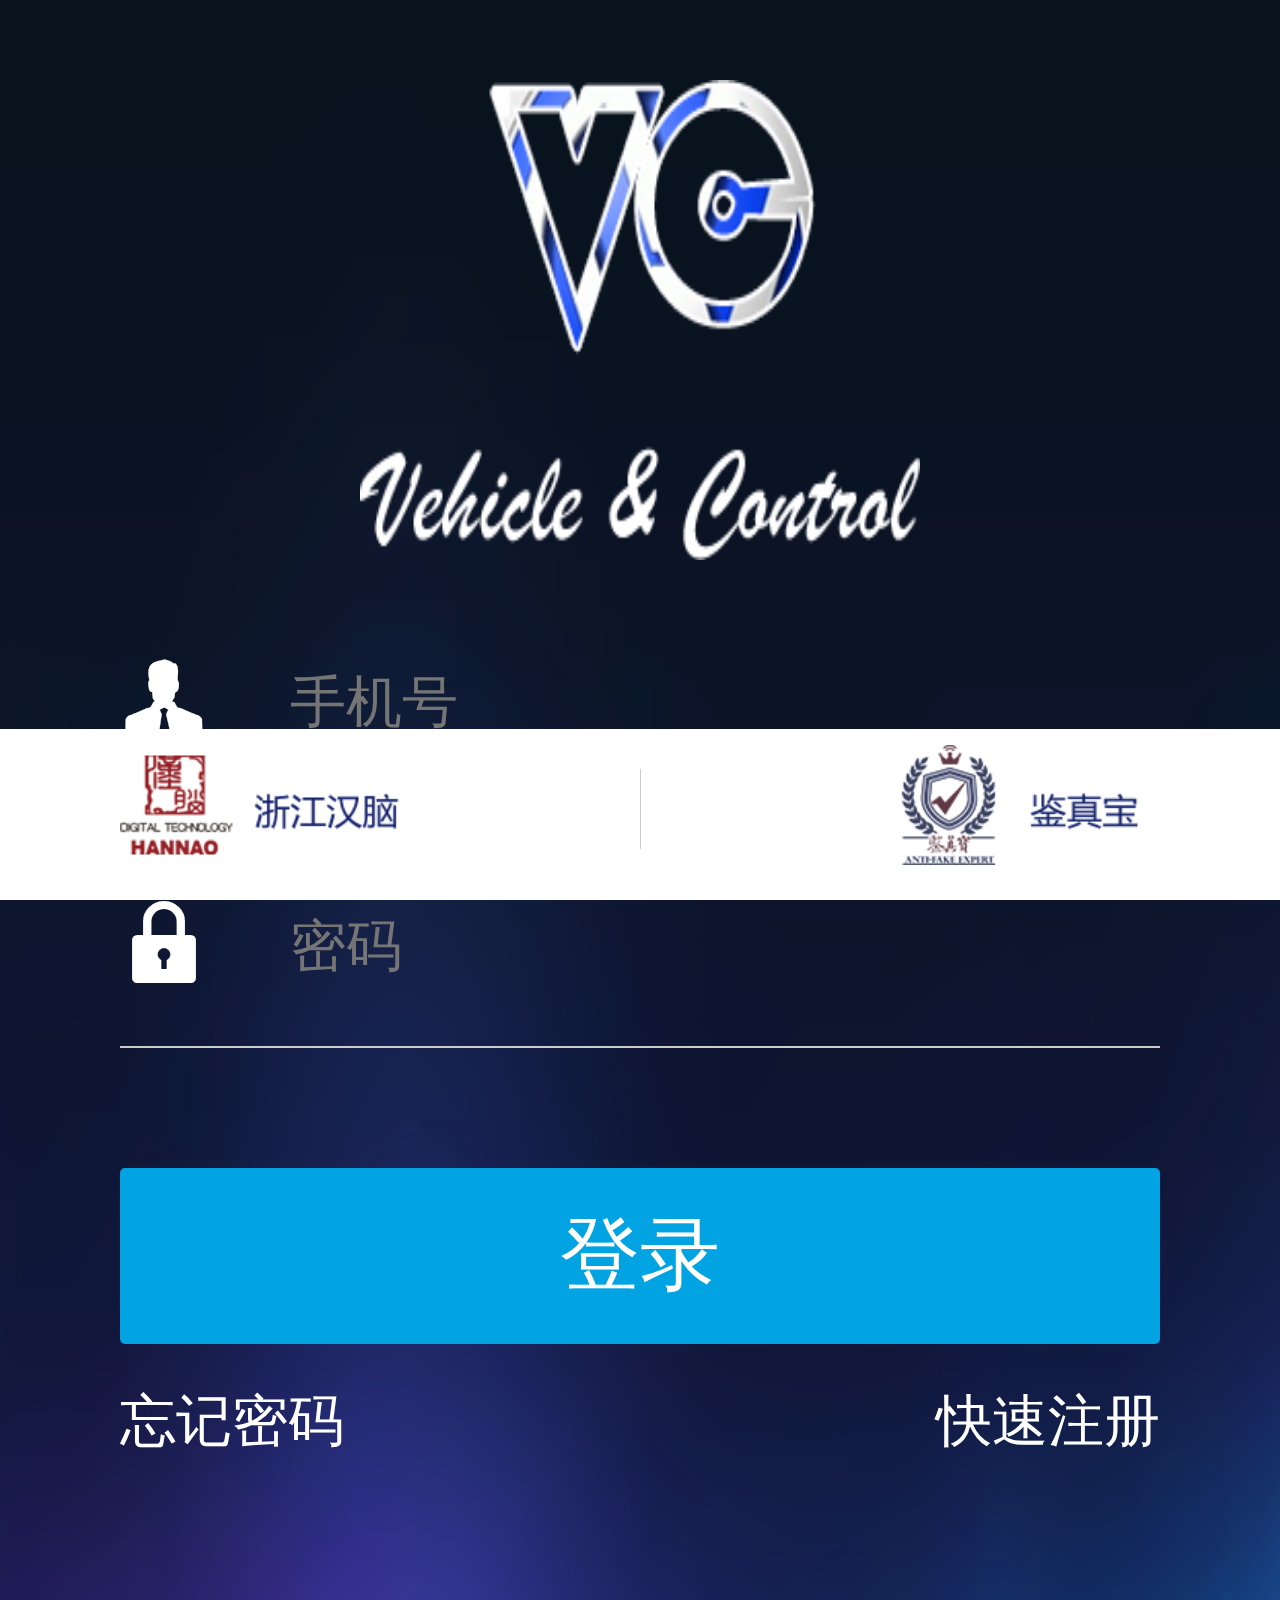
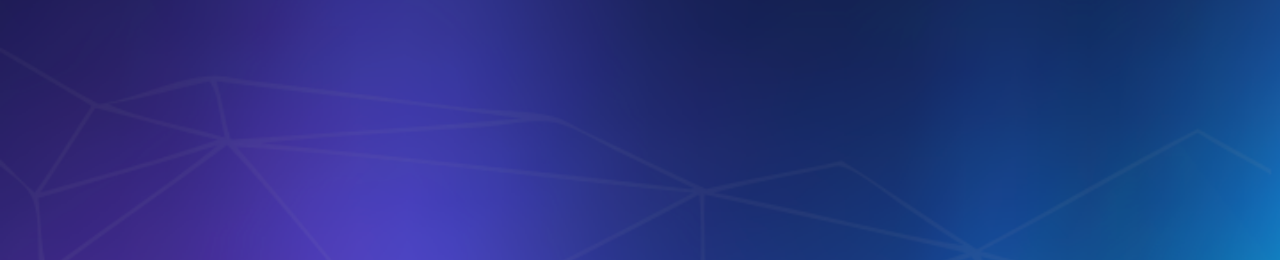
==== test/src/index.html @ 2bc55c25 "车辆        5/7    14:34" ====
<!DOCTYPE html>
<html>
	<head>
		<meta charset="UTF-8">
		<meta http-equiv="X-UA-Compatible" content="IE=edge">
		<meta name="viewport" content="width=device-width,initial-scale=1,minimum-scale=1,maximum-scale=1,user-scalable=no" />
		<title>enter</title>
		<link rel="stylesheet" type="text/css" href="../css/index.css"/>
		<link rel="stylesheet" type="text/css" href="../font/iconfont.css"/>
	</head>
	<body>
		<div class="bigbox">
			<div class="logo_box">
				<img src="../images/logo.png" class="register_logo"/>
			</div>
			<div class="register_input">
				<i class="iconfont">&#xe608;</i><input type="text" value="" placeholder="手机号" maxlength="11"/>
			</div>
			<!--<p id="public_yzsj">请输入正确的手机号</p>-->
			<div class="register_input">
				<i class="iconfont">&#xe615;</i><input type="text" value="" placeholder="密码"/>
			</div>
			<!--<p id="public_yzmm">请输入6-10位密码</p>-->
			<div class="btn">
				<button class="register_btn">登录</button>
			</div>
			<div class="span_box">
				<a href=""><span>忘记密码</span></a>
				<a href=""><span>快速注册</span></a>
			</div>
			<div class="bottom_box public_bottom_style">
				<div class="register_buttom">
					<a href=""><img src="../images/浙江汉脑.png"/></a>
					<span></span>
					<a href=""><img src="../images/鉴真宝.png"/></a>
				</div>
			</div>
		</div>
		<script src="../js/demo.js"></script>
		<script src="../js/jquery-3.2.0.slim.min.js"></script>
		<script src="../js/index.js"></script>
	</body>
</html>
---- test/css/index.css ----
html, body { margin: 0; padding: 0; font-family: Helvetica; }

a { text-decoration: none; }

@font-face { font-family: 'iconfont'; src: url("iconfont.eot"); src: url("iconfont.eot?#iefix") format("embedded-opentype"), url("iconfont.woff") format("woff"), url("iconfont.ttf") format("truetype"), url("iconfont.svg#iconfont") format("svg"); }
.iconfont { font-family: "iconfont" !important; font-size: 16px; font-style: normal; -webkit-font-smoothing: antialiased; -webkit-text-stroke-width: 0.2px; -moz-osx-font-smoothing: grayscale; }

.bigbox { background: url(../images/bg.png) no-repeat; background-size: cover; min-height: 100%; padding-top: 1rem; }
.bigbox p, .bigbox span { font-size: 0.9rem; display: -webkit-flex; /* Safari */ display: flex; justify-content: center; color: white; }
.bigbox .logo_box { display: -webkit-flex; /* Safari */ display: flex; justify-content: center; }
.bigbox .register_logo { height: 6rem; width: 7rem; }
.bigbox .register_input { border-bottom: 2px solid #CCCCCC; margin-top: 0.5rem; width: 13rem; margin-left: auto; margin-right: auto; }
.bigbox .register_input i { font-size: 1.1rem; color: white; }
.bigbox .register_input input { border: 0; background-color: transparent; border-color: transparent; -webkit-appearance: none; outline: none; color: white; height: 2.5rem; width: 10rem; font-size: 0.7rem; margin-left: 1rem; }
.bigbox .btn { display: -webkit-flex; /* Safari */ display: flex; justify-content: center; margin-top: 1.5rem; }
.bigbox .btn button { color: white; font-size: 1rem; width: 13rem; height: 2.2rem; background-color: #01A3E3; border-radius: 5px; border: 0; outline: none; }
.bigbox .span_box { margin-left: auto; margin-right: auto; width: 13rem; margin-top: 0.5rem; padding-bottom: 5rem; justify-content: space-between; display: -webkit-flex; /* Safari */ display: flex; }
.bigbox .span_box span { color: white; font-size: 0.7rem; }

.all_bigbox { padding-top: 0.5rem; background: url(../images/bg.png) no-repeat; background-size: cover; min-height: 100%; }
.all_bigbox p { color: white; font-size: 20px; }
.all_bigbox i { font-size: 22px; }

p { font-size: 0.9rem; display: -webkit-flex; /* Safari */ display: flex; justify-content: center; color: #FFFFFF; margin-top: 0; }

.zc_logo_box { display: -webkit-flex; /* Safari */ display: flex; justify-content: center; }

.zc_logo { height: 7rem; width: 7rem; }

.zc_input { border-bottom: 2px solid #CCCCCC; margin-top: 1rem; width: 13rem; margin-left: auto; margin-right: auto; }
.zc_input i { font-size: 1.1rem; color: white; }
.zc_input input { border: 0; background-color: transparent; border-color: transparent; -webkit-appearance: none; outline: none; color: white; height: 2.5rem; width: 64%; font-size: 0.7rem; margin-left: 1rem; }
.zc_input button { height: 1.5rem; width: 30%; font-size: 0.6rem; background-color: #464B69; border-radius: 4px; color: #FFFFFF; border: 0; padding: 0; }

.zc_btn_box { display: -webkit-flex; /* Safari */ display: flex; justify-content: center; margin-top: 1.5rem; padding-bottom: 2.5rem; }
.zc_btn_box button { color: white; font-size: 1rem; width: 13rem; height: 2.2rem; background-color: #01A3E3; border-radius: 5px; border: 0; outline: none; }

p { font-size: 0.9rem; display: -webkit-flex; /* Safari */ display: flex; justify-content: center; color: #FFFFFF; margin-top: 0; }

.find_logo_box { display: -webkit-flex; /* Safari */ display: flex; justify-content: center; }

.find_logo { height: 7rem; width: 7rem; }

.find_input { border-bottom: 2px solid #CCCCCC; margin-top: 0.5rem; width: 13rem; margin-left: auto; margin-right: auto; }
.find_input i { font-size: 1.1rem; color: white; }
.find_input input { border: 0; background-color: transparent; border-color: transparent; -webkit-appearance: none; outline: none; color: white; height: 2.5rem; width: 7.5rem; font-size: 0.7rem; margin-left: 1rem; }
.find_input button { height: 1.5rem; width: 4.5rem; font-size: 0.6rem; background-color: #464B69; border-radius: 4px; color: #FFFFFF; border: 0; }

.find_btn_box { display: -webkit-flex; /* Safari */ display: flex; justify-content: center; margin-top: 2rem; padding-bottom: 3rem; }
.find_btn_box button { color: white; font-size: 1rem; width: 13rem; height: 2.2rem; background-color: #01A3E3; border-radius: 5px; border: 0; outline: none; font-size: 0.8rem; }

.tc_img { height: 1.5rem; position: absolute; top: 37px; right: 20px; }

p { font-size: 0.9rem; display: -webkit-flex; /* Safari */ display: flex; justify-content: center; color: #FFFFFF; margin-top: 0; margin-bottom: 2rem; position: relative; }
p i { font-size: 1rem; color: #CCCCCC; position: absolute; right: 2.5rem; font-size: 22px; top: 0; }
p .yh_name { color: white; position: absolute; right: 1rem; font-size: 15px; top: 0; }

.first_box { display: -webkit-flex; /* Safari */ display: flex; justify-content: space-between; margin-left: 3rem; margin-right: 3rem; margin-top: 1rem; }
.first_box img { height: 3.5rem; }
.first_box p { margin: 0; font-size: 0.5rem; color: #49A6F0; }

.record_p, p { font-size: 0.9rem; display: -webkit-flex; /* Safari */ display: flex; justify-content: center; color: #FFFFFF; margin-top: 0; }
.record_p a, p a { padding-top: 0.2rem; }
.record_p .one, p .one { font-size: 1rem; color: #CCCCCC; position: absolute; right: 0.5rem; }
.record_p .two, p .two { font-size: 1rem; color: #CCCCCC; position: absolute; left: 0.5rem; }

.record_top { height: 1rem; background-color: #60646D; border-top: 1px solid #F1F1F1; border-bottom: 1px solid #F1F1F1; width: 100%; }
.record_top p { display: -webkit-flex; /* Safari */ display: flex; justify-content: flex-start; padding-left: 1rem; color: #F1F1F1; font-size: 0.7rem; margin-bottom: 0; }

.record_bottom_box.bottom_box { background-color: white; position: fixed; bottom: 0; z-index: 99; }
.record_bottom_box.bottom_box .register_buttom { width: 16rem; display: -webkit-flex; /* Safari */ display: flex; justify-content: space-between; }
.record_bottom_box.bottom_box .register_buttom img { height: 2rem; margin-bottom: 0.3rem; margin-top: 0.3rem; }
.record_bottom_box.bottom_box .register_buttom span { border-left: 1px solid #CCCCCC; height: 1rem; margin-top: 0.8rem; }
.record_bottom_box.bottom_box .register_buttom a:first-child { margin-left: 1rem; }
.record_bottom_box.bottom_box .register_buttom a:last-child { margin-right: 1rem; }

.permit_box_one, .permit_box_two { background-color: #575C60; color: #F1F1F1; padding-top: 0.3rem; padding-bottom: 0.1rem; }
.permit_box_one .permit_boxone, .permit_box_two .permit_boxone { display: -webkit-flex; /* Safari */ display: flex; justify-content: flex-start; }
.permit_box_one .permit_boxone div, .permit_box_two .permit_boxone div { margin-left: 1rem; }
.permit_box_one .permit_boxone p, .permit_box_two .permit_boxone p { margin: 0; display: -webkit-flex; /* Safari */ display: flex; justify-content: flex-start; }
.permit_box_one img, .permit_box_two img { height: 1.5rem; }
.permit_box_one p, .permit_box_two p { font-size: 0.7rem; }
.permit_box_one table, .permit_box_two table { display: -webkit-flex; /* Safari */ display: flex; justify-content: center; font-size: 0.6rem; }
.permit_box_one .permit_center_td, .permit_box_two .permit_center_td { padding-left: 1rem; padding-right: 1rem; }

.permit_box_two { padding-bottom: 0; margin-top: 0.3rem; }
.permit_box_two span { width: 7.5rem; }
.permit_box_two .permit_box_double { background: url(../images/permit.png) no-repeat 100% 100%; background-size: 23%; padding-bottom: 0.5rem; }
.permit_box_two .permit_box_double .font_size { font-size: 0.8rem; }
.permit_box_two .permit_box_double p { margin-bottom: 0; }
.permit_box_two .permit_center { display: -webkit-flex; /* Safari */ display: flex; justify-content: center; }
.permit_box_two .permit_center p { margin-bottom: 0; }

.permit_deta { display: -webkit-flex; /* Safari */ display: flex; justify-content: center; margin-top: 0.2rem; }
.permit_deta p { font-size: 0.7rem; }

.permit_rwmimg { display: -webkit-flex; /* Safari */ display: flex; justify-content: center; margin-top: 3rem; }
.permit_rwmimg .permit_rwmimg_box { width: 80%; background-color: #F8F6F7; border-radius: 5px; padding: 0.2rem; }
.permit_rwmimg .permit_rwmimg_box .permit_rwmimg_box_img1 { width: 100%; height: 4rem; }
.permit_rwmimg .permit_rwmimg_box .permit_rwmimg_box_img2 { width: 50%; height: 6rem; }
.permit_rwmimg .permit_rwmimg_box .ewm_box { display: -webkit-flex; /* Safari */ display: flex; justify-content: center; }
.permit_rwmimg .permit_rwmimg_box p { color: #444444; margin-top: 0.1rem; font-size: 0.7rem; }

.permit_bottom_a { color: #F1F1F1; display: -webkit-flex; /* Safari */ display: flex; justify-content: center; margin-top: 0.2rem; padding-bottom: 3rem; }

.caller_details_top { color: #F1F1F1; display: -webkit-flex; /* Safari */ display: flex; align-items: center; padding-left: 0.9rem; margin-top: 0.5rem; }
.caller_details_top img { height: 1.3rem; }
.caller_details_top span { margin-left: 1rem; }

.selectStyle { border: 1px solid #F1F1F1; border-radius: 3px; overflow: hidden; width: 3rem; position: relative; margin-top: 0.2rem; }
.selectStyle i { position: absolute; top: 3px; right: 5px; }
.selectStyle .select { background-color: rgba(255, 255, 255, 0.3); margin: 0; line-height: 20px; height: 1.2rem; padding: 0 0 0 0.5rem; }
.selectStyle .select option { color: #222; }
.selectStyle .select option:hover { color: #fff; }
.selectStyle .select option:checked { background: #535353; color: #fff; }

/* .caller_details_content{ margin-left: 1.5rem; border-left: 1px solid #565C71; padding-left: 0.7rem; margin-right: 0.3rem; td{ @include register_flex; align-items: center; color: #F1F1F1; input{ margin-bottom: 0; background-color: rgba(255,255,255,0.3); border: 1px solid #F1F1F1; height: 1.3rem; margin-top: 0.2rem; } span{ width: 3rem; font-size: 0.7rem;
 } } table{ border-bottom: 2px solid #565C71; } 
} */
.caller_details_content { padding-left: 1rem; padding-right: 1rem; }
.caller_details_content td { display: -webkit-flex; /* Safari */ display: flex; justify-content: center; align-items: center; color: #F1F1F1; margin-top: 0.5rem; }
.caller_details_content td input { margin-bottom: 0; background-color: rgba(255, 255, 255, 0.3); border: 1px solid #F1F1F1; height: 1.3rem; margin-top: 0.2rem; }
.caller_details_content td span { width: 3rem; font-size: 0.7rem; }

.caller_details_btn { width: 100%; color: #F1F1F1; background-color: #01A3E3; font-size: 0.8rem; height: 2.5rem; margin: 7.5rem 0 2rem 0; border: 0; }

#demo3, #demo4 { background-color: rgba(255, 255, 255, 0); padding: 0; border: 0; }

.all_bigbox { padding-top: 0.5rem; }
.all_bigbox .locale_register_btn { margin: 0.8rem 0; }
.all_bigbox select { background-color: rgba(255, 255, 255, 0.3); margin: 0; line-height: 13px; height: 1.3rem; }
.all_bigbox #selectStyle { border: 1px solid #F1F1F1; border-radius: 3px; overflow: hidden; width: 11rem; position: relative; margin-top: 0.2rem; }
.all_bigbox #selectStyle i { position: absolute; top: 3px; right: 5px; }
.all_bigbox #selectStyle #select option { color: #222; }
.all_bigbox #selectStyle #select option:hover { color: #fff; }
.all_bigbox #selectStyle #select option:checked { background: #535353; color: #fff; }

@media screen and (device-width: 320px) { .caller_details_btn { height: 1.8rem; }
  .locale_register_box { padding-top: 0.5rem; }
  .locale_register_box .locale_register_btn { margin: 0.8rem 0; }
  .locale_register_box select { background-color: rgba(255, 255, 255, 0.3); margin: 0; line-height: 13px; height: 1.6rem; }
  .locale_register_box #selectStyle { border: 1px solid #F1F1F1; border-radius: 3px; overflow: hidden; width: 11rem; position: relative; margin-top: 0.2rem; }
  .locale_register_box #selectStyle i { position: absolute; top: 7px; right: 5px; }
  .locale_register_box #selectStyle #select option { color: #222; }
  .locale_register_box #selectStyle #select option:hover { color: #fff; }
  .locale_register_box #selectStyle #select option:checked { background: #535353; color: #fff; }
  .locale_register_box #demo1 { margin-left: 2.4rem; }
  .locale_register_box #demo2 { margin-left: 0; } }
@media screen and (device-width: 375px) { .locale_register_box { padding-top: 0.5rem; }
  .locale_register_box .locale_register_btn { margin: 0.8rem 0; }
  .locale_register_box select { background-color: rgba(255, 255, 255, 0.3); margin: 0; line-height: 13px; height: 1.6rem; }
  .locale_register_box #selectStyle { border: 1px solid #F1F1F1; border-radius: 3px; overflow: hidden; width: 11rem; position: relative; margin-top: 0.2rem; }
  .locale_register_box #selectStyle i { position: absolute; top: 3px; right: 5px; }
  .locale_register_box #selectStyle #select option { color: #222; }
  .locale_register_box #selectStyle #select option:hover { color: #fff; }
  .locale_register_box #selectStyle #select option:checked { background: #535353; color: #fff; }
  .locale_register_box #demo1 { margin-left: 2.4rem; }
  .locale_register_box #demo2 { margin-left: 0.5rem; } }
@media only screen and (min-device-width: 375px) and (-webkit-min-device-pixel-ratio: 3) { #demo2 { margin-left: 0.5rem; } }
.bottom_box { background-color: white; }
.bottom_box .register_buttom { width: 13rem; display: -webkit-flex; /* Safari */ display: flex; justify-content: space-between; margin-left: auto; margin-right: auto; }
.bottom_box .register_buttom img { height: 1.5rem; margin-bottom: 0.2rem; margin-top: 0.2rem; }
.bottom_box .register_buttom span { border-left: 1px solid #CCCCCC; height: 1rem; margin-top: 0.5rem; }

#public_yzsj, #public_yzmm { margin: 0; font-size: 0.7rem; color: red; }

#cp_public_input { width: 7.5rem; margin-left: 0.5rem; }

#cp_public_span { width: 2.4rem; }

::-webkit-input-placeholder { /* WebKit browsers */ color: FFFFF0; }

:-moz-placeholder { /* Mozilla Firefox 4 to 18 */ color: FFFFF0; }

::-moz-placeholder { /* Mozilla Firefox 19+ */ color: FFFFF0; }

:-ms-input-placeholder { /* Internet Explorer 10+ */ color: FFFFF0; }

.public_bottom_style { position: fixed; bottom: 0; width: 100%; }

/*# sourceMappingURL=index.css.map */
---- test/font/iconfont.css ----
@font-face {font-family: "iconfont";
  src: url('iconfont.eot?t=1493188158875'); /* IE9*/
  src: url('iconfont.eot?t=1493188158875#iefix') format('embedded-opentype'), /* IE6-IE8 */
  url('iconfont.woff?t=1493188158875') format('woff'), /* chrome, firefox */
  url('iconfont.ttf?t=1493188158875') format('truetype'), /* chrome, firefox, opera, Safari, Android, iOS 4.2+*/
  url('iconfont.svg?t=1493188158875#iconfont') format('svg'); /* iOS 4.1- */
}

.iconfont {
  font-family:"iconfont" !important;
  font-size:16px;
  font-style:normal;
  -webkit-font-smoothing: antialiased;
  -moz-osx-font-smoothing: grayscale;
}

.icon-ren:before { content: "\e608"; }

.icon-fanhui:before { content: "\e61d"; }

.icon-lock-fill:before { content: "\e615"; }

.icon-zhankaixian:before { content: "\e627"; }

.icon-renshuicon:before { content: "\e601"; }

.icon-ren2:before { content: "\e616"; }

.icon-stealth:before { content: "\e72c"; }
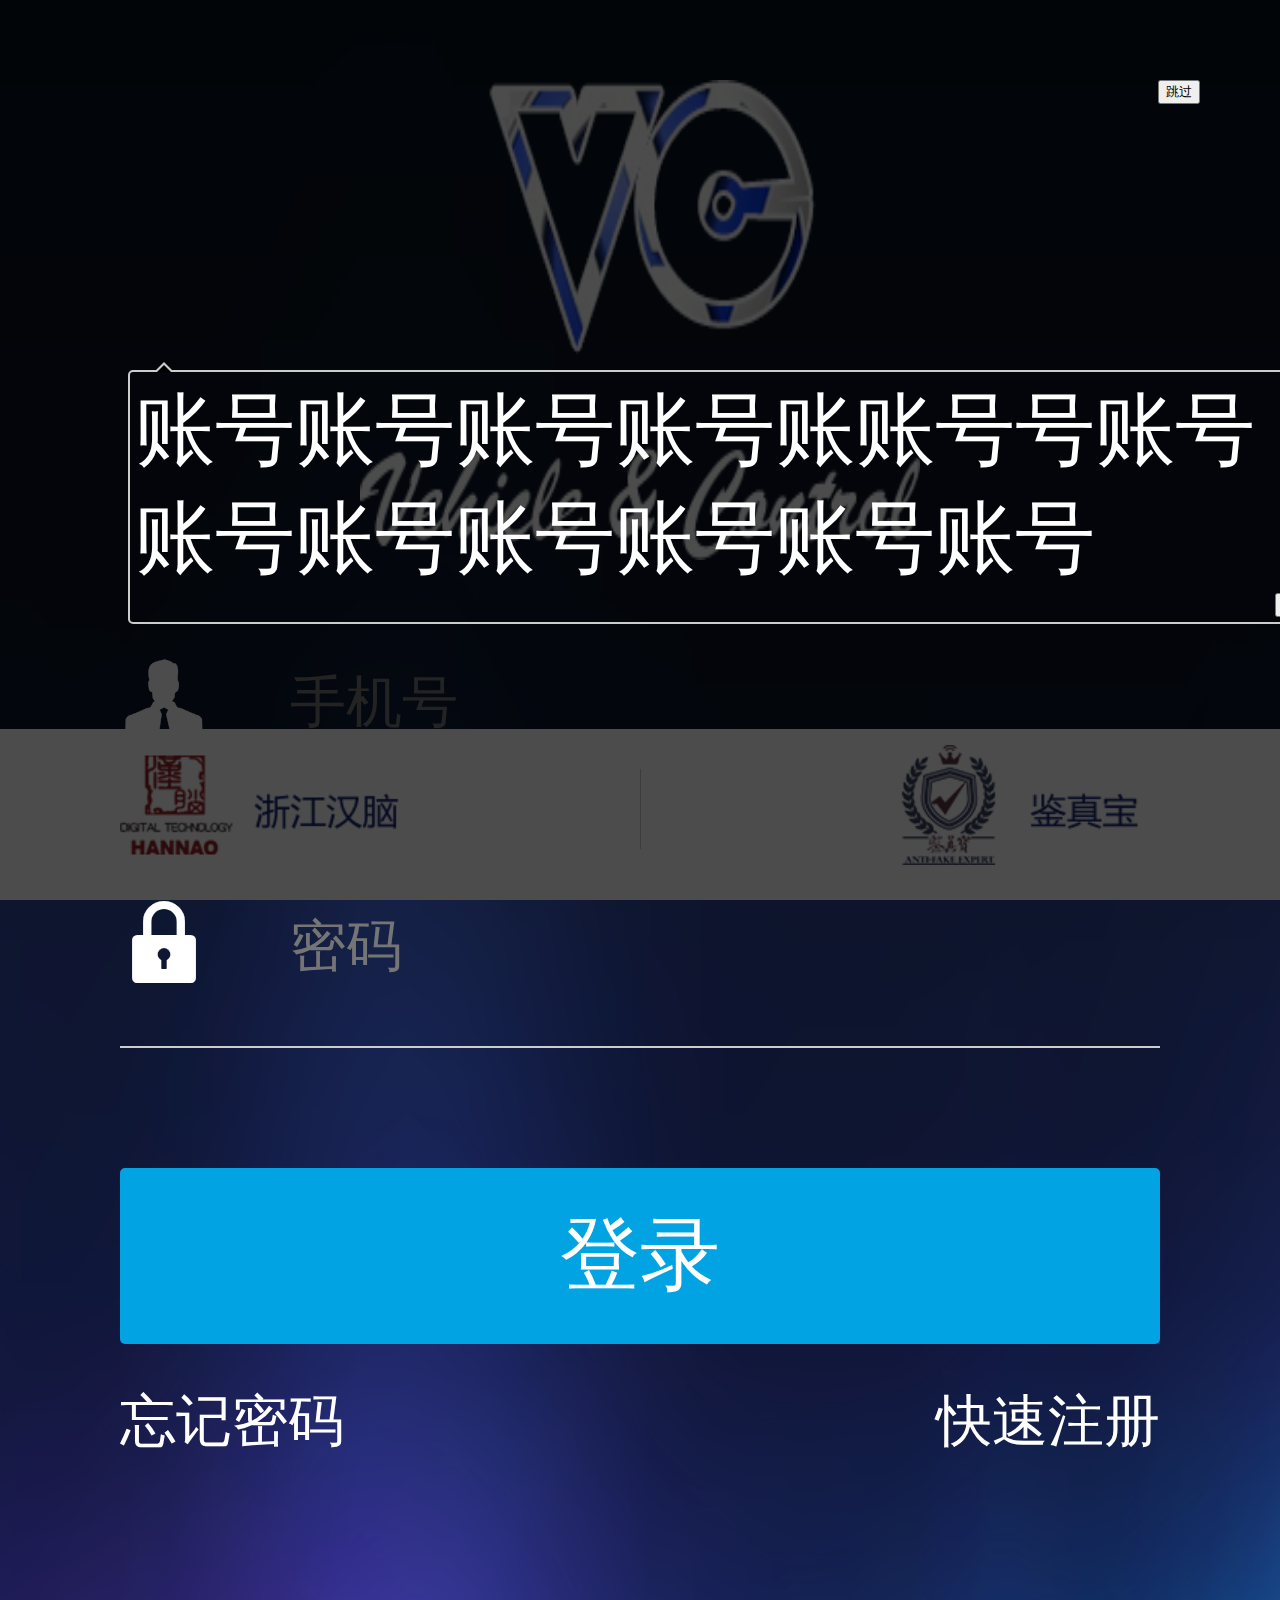
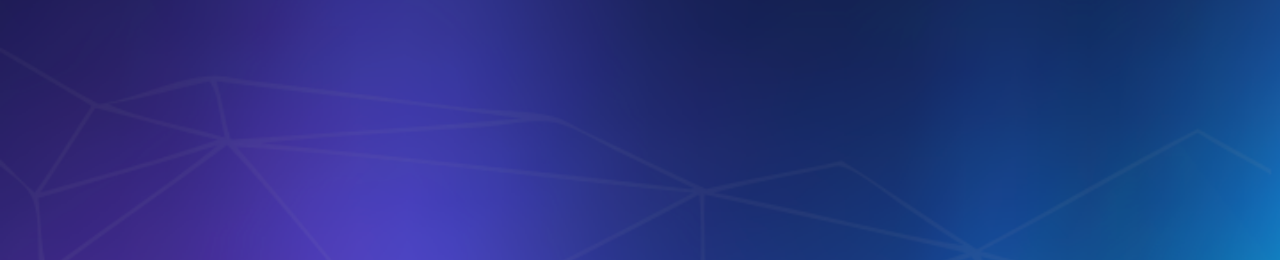
==== commit f12b64a2: "为了加龙士达logo改的版本  其他的不知道了" ====
--- a/test/src/index.html
+++ b/test/src/index.html
@@ -7,8 +7,71 @@
 		<title>enter</title>
 		<link rel="stylesheet" type="text/css" href="../css/index.css"/>
 		<link rel="stylesheet" type="text/css" href="../font/iconfont.css"/>
+		<style type="text/css">
+			.box_yd{
+			    position: absolute;
+			    width: 5rem;
+			    color: white;
+			    z-index: 99;
+			    border-radius: 5px;
+			    padding: 5px;
+				border: 2px solid #CCCCCC;
+				left: 10%;
+			}
+			.box_yd:before{
+		        position: absolute;
+			    content: "";
+			    width: 0;
+			    height: 0;
+			    left: 24px;
+			    top: -10px;
+			    border-bottom: 10px solid #CCCCCC;
+			    border-left: 10px solid transparent;
+			    border-right: 10px solid transparent; 
+			}
+			.box_yd:after{
+			    position: absolute;
+			    content: "";
+			    width: 0;
+			    height: 0;
+			    left: 27px;
+			    top: -7px;
+			    border-bottom: 7px solid rgba(0,0,0,1);
+			    border-left: 7px solid transparent;
+			    border-right: 7px solid transparent;
+			}
+			.asd{
+			    background-color: rgba(0,0,0,0.7);
+			    z-index: 88;
+			    height: 100%;
+			    width: 100%;
+			    position: absolute;
+			}
+			.btn_box{
+				display: flex;
+				display: -webkit-flex;
+				justify-content: flex-end;
+			}
+			.btn_tg{
+				position: fixed;
+				right: 1rem;
+				top: 1rem;
+				z-index: 99;
+			}
+		</style>
 	</head>
 	<body>
+		<div class="yd_bigbox">
+			<button class="btn_tg">跳过</button>
+			<div class="asd"></div>
+			<div class="box_yd box_yd2"><span>账号账号账号账号账账号号账号账号账号账号账号账号账号</span>
+				<div class="btn_box"><button class="btn1">下一步</button></div>
+			</div>
+			<div class="box_yd" style="display: none;"><span>密码密码密码密码密码密码密码密码密码密码密码密码密码</span>
+				<div class="btn_box"><button class="btn2">完成</button></div>
+			</div>
+		</div>
+
 		<div class="bigbox">
 			<div class="logo_box">
 				<img src="../images/logo.png" class="register_logo"/>
@@ -39,5 +102,33 @@
 		<script src="../js/demo.js"></script>
 		<script src="../js/jquery-3.2.0.slim.min.js"></script>
 		<script src="../js/index.js"></script>
+		<script type="text/javascript">
+			$('.yd_img1').click(function(){
+				$('.yd_img1').css('display','none')
+			})
+			$('.yd_img2').click(function(){
+				$('.yd_img2').css('display','none')
+			})
+			$('.box_yd').css('width',document.body.offsetWidth-85)
+			$('.box_yd').css('top',window.screen.availHeight/2)
+			
+			$('.box_yd2').css('width',document.body.offsetWidth-85)
+			$('.box_yd2').css('top',window.screen.availHeight/2-80)
+			if(window.screen.availHeight < 600){
+				$('.box_yd2').css('top',window.screen.availHeight/2-60)
+			}
+			$('.btn1').on('click',function(){
+				$('.box_yd').css('display','block')
+				$('.box_yd2').css('display','none')
+			})
+			$('.btn2').on('click',function(){
+				$('.yd_bigbox').css('display','none')
+			})
+			$('.btn_tg').click(function(){
+				$('.yd_bigbox').css('display','none')
+			})
+			
+			//console.log(window.screen.availHeight)
+		</script>
 	</body>
 </html>
--- a/test/css/index.css
+++ b/test/css/index.css
@@ -18,7 +18,7 @@
 .bigbox .span_box span { color: white; font-size: 0.7rem; }
 
 .all_bigbox { padding-top: 0.5rem; background: url(../images/bg.png) no-repeat; background-size: cover; min-height: 100%; }
-.all_bigbox p { color: white; font-size: 20px; }
+.all_bigbox p { color: white; font-size: 0.9rem; }
 .all_bigbox i { font-size: 22px; }
 
 p { font-size: 0.9rem; display: -webkit-flex; /* Safari */ display: flex; justify-content: center; color: #FFFFFF; margin-top: 0; }
@@ -64,7 +64,7 @@
 .record_p .one, p .one { font-size: 1rem; color: #CCCCCC; position: absolute; right: 0.5rem; }
 .record_p .two, p .two { font-size: 1rem; color: #CCCCCC; position: absolute; left: 0.5rem; }
 
-.record_top { height: 1rem; background-color: #60646D; border-top: 1px solid #F1F1F1; border-bottom: 1px solid #F1F1F1; width: 100%; }
+.record_top { line-height: 1.5rem; height: 1.5rem; background-color: #60646D; border-top: 1px solid #F1F1F1; border-bottom: 1px solid #F1F1F1; width: 100%; }
 .record_top p { display: -webkit-flex; /* Safari */ display: flex; justify-content: flex-start; padding-left: 1rem; color: #F1F1F1; font-size: 0.7rem; margin-bottom: 0; }
 
 .record_bottom_box.bottom_box { background-color: white; position: fixed; bottom: 0; z-index: 99; }
@@ -86,16 +86,17 @@
 .permit_box_two { padding-bottom: 0; margin-top: 0.3rem; }
 .permit_box_two span { width: 7.5rem; }
 .permit_box_two .permit_box_double { background: url(../images/permit.png) no-repeat 100% 100%; background-size: 23%; padding-bottom: 0.5rem; }
-.permit_box_two .permit_box_double .font_size { font-size: 0.8rem; }
+.permit_box_two .permit_box_double .font_size { font-size: 0.8rem; margin-bottom: 0.1rem; }
 .permit_box_two .permit_box_double p { margin-bottom: 0; }
+.permit_box_two .permit_box_double .mar_bottom { margin-bottom: 0.5rem; }
 .permit_box_two .permit_center { display: -webkit-flex; /* Safari */ display: flex; justify-content: center; }
 .permit_box_two .permit_center p { margin-bottom: 0; }
 
 .permit_deta { display: -webkit-flex; /* Safari */ display: flex; justify-content: center; margin-top: 0.2rem; }
 .permit_deta p { font-size: 0.7rem; }
 
-.permit_rwmimg { display: -webkit-flex; /* Safari */ display: flex; justify-content: center; margin-top: 3rem; }
-.permit_rwmimg .permit_rwmimg_box { width: 80%; background-color: #F8F6F7; border-radius: 5px; padding: 0.2rem; }
+.permit_rwmimg { display: -webkit-flex; /* Safari */ display: flex; justify-content: center; margin-top: 2.5rem; }
+.permit_rwmimg .permit_rwmimg_box { width: 80%; background-color: #FFFFFF; border-radius: 5px; padding: 0.2rem; }
 .permit_rwmimg .permit_rwmimg_box .permit_rwmimg_box_img1 { width: 100%; height: 4rem; }
 .permit_rwmimg .permit_rwmimg_box .permit_rwmimg_box_img2 { width: 50%; height: 6rem; }
 .permit_rwmimg .permit_rwmimg_box .ewm_box { display: -webkit-flex; /* Safari */ display: flex; justify-content: center; }
@@ -107,7 +108,7 @@
 .caller_details_top img { height: 1.3rem; }
 .caller_details_top span { margin-left: 1rem; }
 
-.selectStyle { border: 1px solid #F1F1F1; border-radius: 3px; overflow: hidden; width: 3rem; position: relative; margin-top: 0.2rem; }
+.selectStyle { border: 1px solid #F1F1F1; border-radius: 3px; position: relative; width: 100%; }
 .selectStyle i { position: absolute; top: 3px; right: 5px; }
 .selectStyle .select { background-color: rgba(255, 255, 255, 0.3); margin: 0; line-height: 20px; height: 1.2rem; padding: 0 0 0 0.5rem; }
 .selectStyle .select option { color: #222; }
@@ -122,7 +123,7 @@
 .caller_details_content td input { margin-bottom: 0; background-color: rgba(255, 255, 255, 0.3); border: 1px solid #F1F1F1; height: 1.3rem; margin-top: 0.2rem; }
 .caller_details_content td span { width: 3rem; font-size: 0.7rem; }
 
-.caller_details_btn { width: 100%; color: #F1F1F1; background-color: #01A3E3; font-size: 0.8rem; height: 2.5rem; margin: 7.5rem 0 2rem 0; border: 0; }
+.caller_details_btn { width: 100%; color: #F1F1F1; background-color: #01A3E3; font-size: 0.8rem; height: 2.5rem; margin: 2.5rem 0 2rem 0; border: 0; }
 
 #demo3, #demo4 { background-color: rgba(255, 255, 255, 0); padding: 0; border: 0; }
 
@@ -135,7 +136,8 @@
 .all_bigbox #selectStyle #select option:hover { color: #fff; }
 .all_bigbox #selectStyle #select option:checked { background: #535353; color: #fff; }
 
-@media screen and (device-width: 320px) { .caller_details_btn { height: 1.8rem; }
+@media screen and (device-width: 320px) { .permit_rwmimg { margin-top: 1rem; }
+  .caller_details_btn { height: 1.8rem; }
   .locale_register_box { padding-top: 0.5rem; }
   .locale_register_box .locale_register_btn { margin: 0.8rem 0; }
   .locale_register_box select { background-color: rgba(255, 255, 255, 0.3); margin: 0; line-height: 13px; height: 1.6rem; }
@@ -164,7 +166,7 @@
 
 #public_yzsj, #public_yzmm { margin: 0; font-size: 0.7rem; color: red; }
 
-#cp_public_input { width: 7.5rem; margin-left: 0.5rem; }
+#cp_public_input { width: 8.5rem; margin-left: 0.5rem; }
 
 #cp_public_span { width: 2.4rem; }
 
@@ -176,6 +178,8 @@
 
 :-ms-input-placeholder { /* Internet Explorer 10+ */ color: FFFFF0; }
 
+.texta { margin-bottom: 0; background-color: rgba(255, 255, 255, 0.3); border: 1px solid #F1F1F1; margin-top: 0.2rem; }
+
 .public_bottom_style { position: fixed; bottom: 0; width: 100%; }
 
 /*# sourceMappingURL=index.css.map */
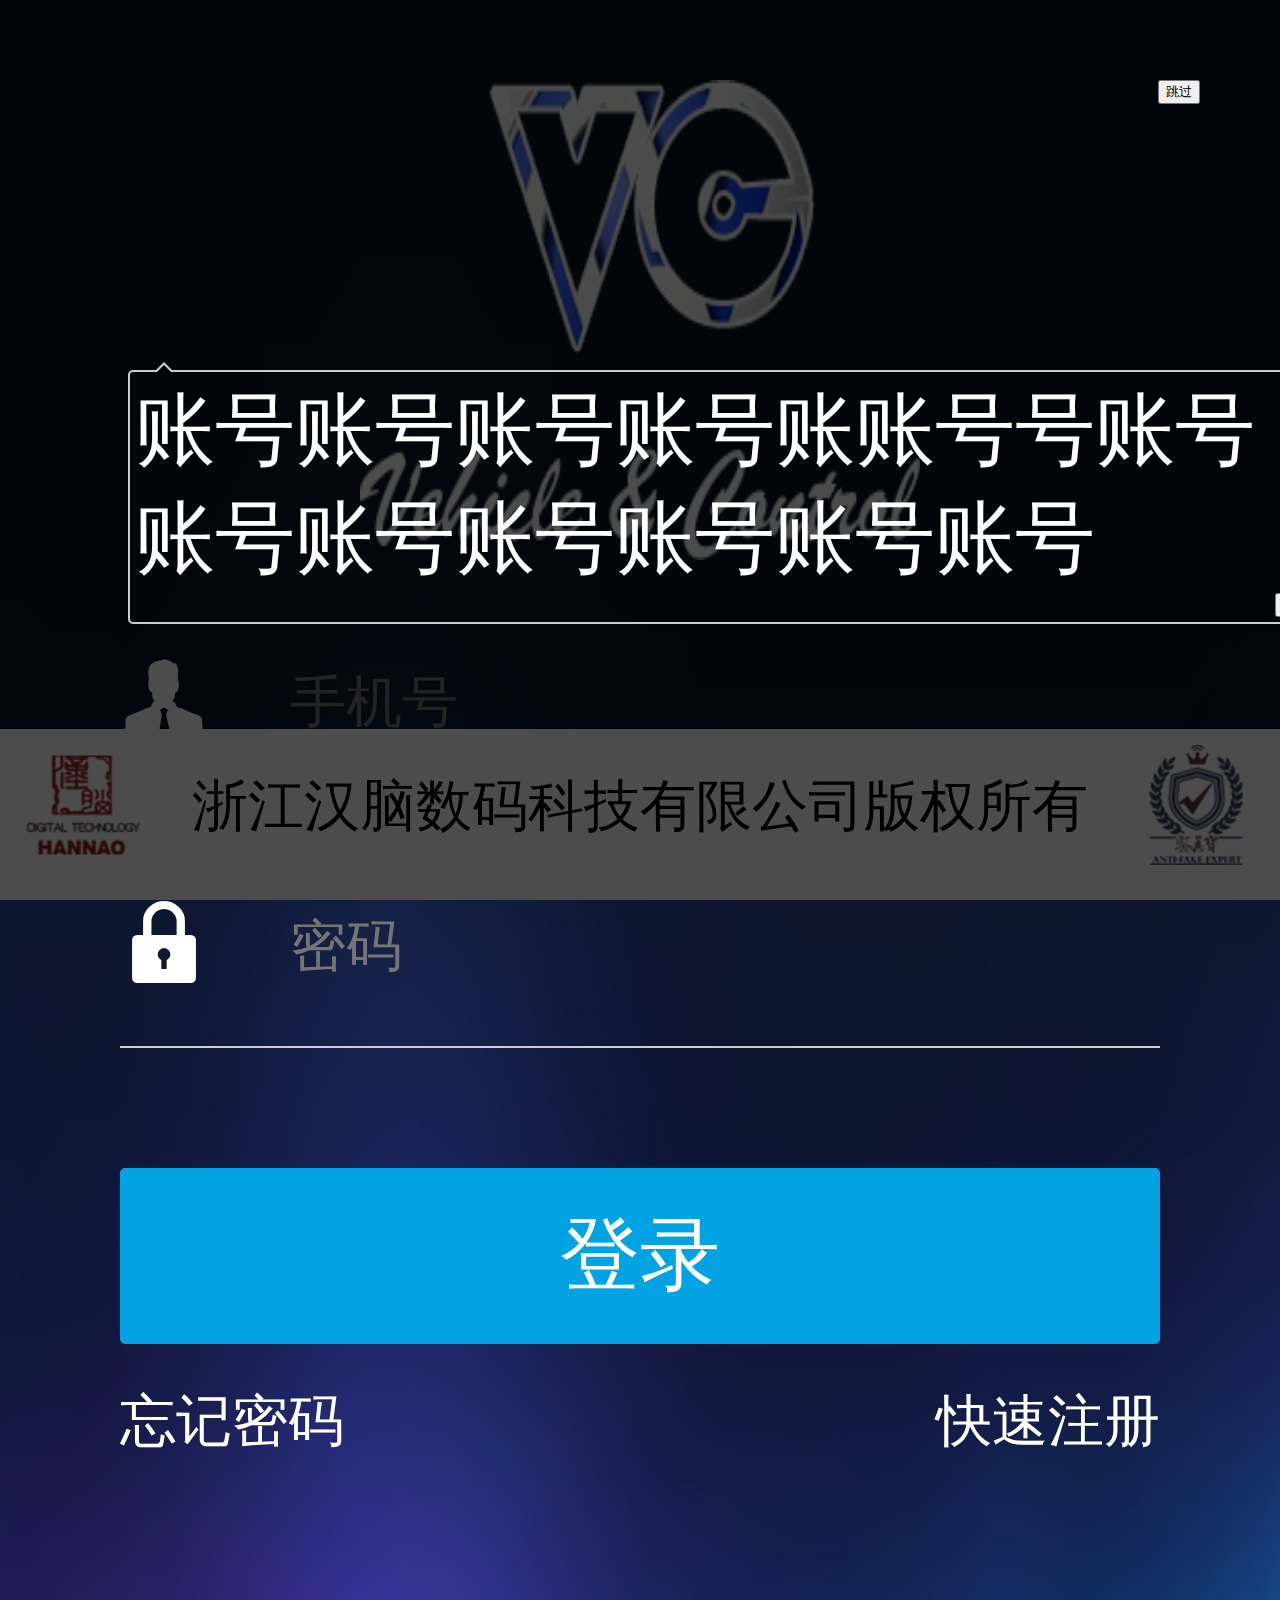
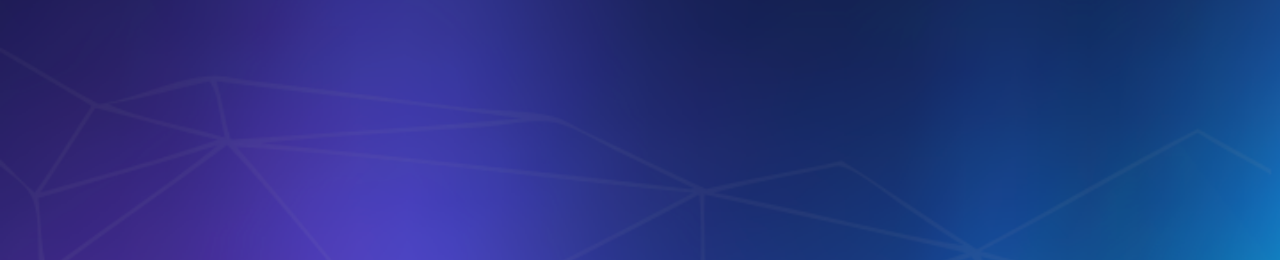
==== commit 49280c20: "改logo及底部" ====
--- a/test/src/index.html
+++ b/test/src/index.html
@@ -94,7 +94,7 @@
 			<div class="bottom_box public_bottom_style">
 				<div class="register_buttom">
 					<a href=""><img src="../images/浙江汉脑.png"/></a>
-					<span></span>
+					<span>浙江汉脑数码科技有限公司版权所有</span>
 					<a href=""><img src="../images/鉴真宝.png"/></a>
 				</div>
 			</div>
--- a/test/css/index.css
+++ b/test/css/index.css
@@ -160,9 +160,9 @@
   .locale_register_box #demo2 { margin-left: 0.5rem; } }
 @media only screen and (min-device-width: 375px) and (-webkit-min-device-pixel-ratio: 3) { #demo2 { margin-left: 0.5rem; } }
 .bottom_box { background-color: white; }
-.bottom_box .register_buttom { width: 13rem; display: -webkit-flex; /* Safari */ display: flex; justify-content: space-between; margin-left: auto; margin-right: auto; }
+.bottom_box .register_buttom { display: -webkit-flex; /* Safari */ display: flex; justify-content: space-around; }
 .bottom_box .register_buttom img { height: 1.5rem; margin-bottom: 0.2rem; margin-top: 0.2rem; }
-.bottom_box .register_buttom span { border-left: 1px solid #CCCCCC; height: 1rem; margin-top: 0.5rem; }
+.bottom_box .register_buttom span { color: black; height: 1rem; margin-top: 0.5rem; font-size: 0.7rem; }
 
 #public_yzsj, #public_yzmm { margin: 0; font-size: 0.7rem; color: red; }
 
